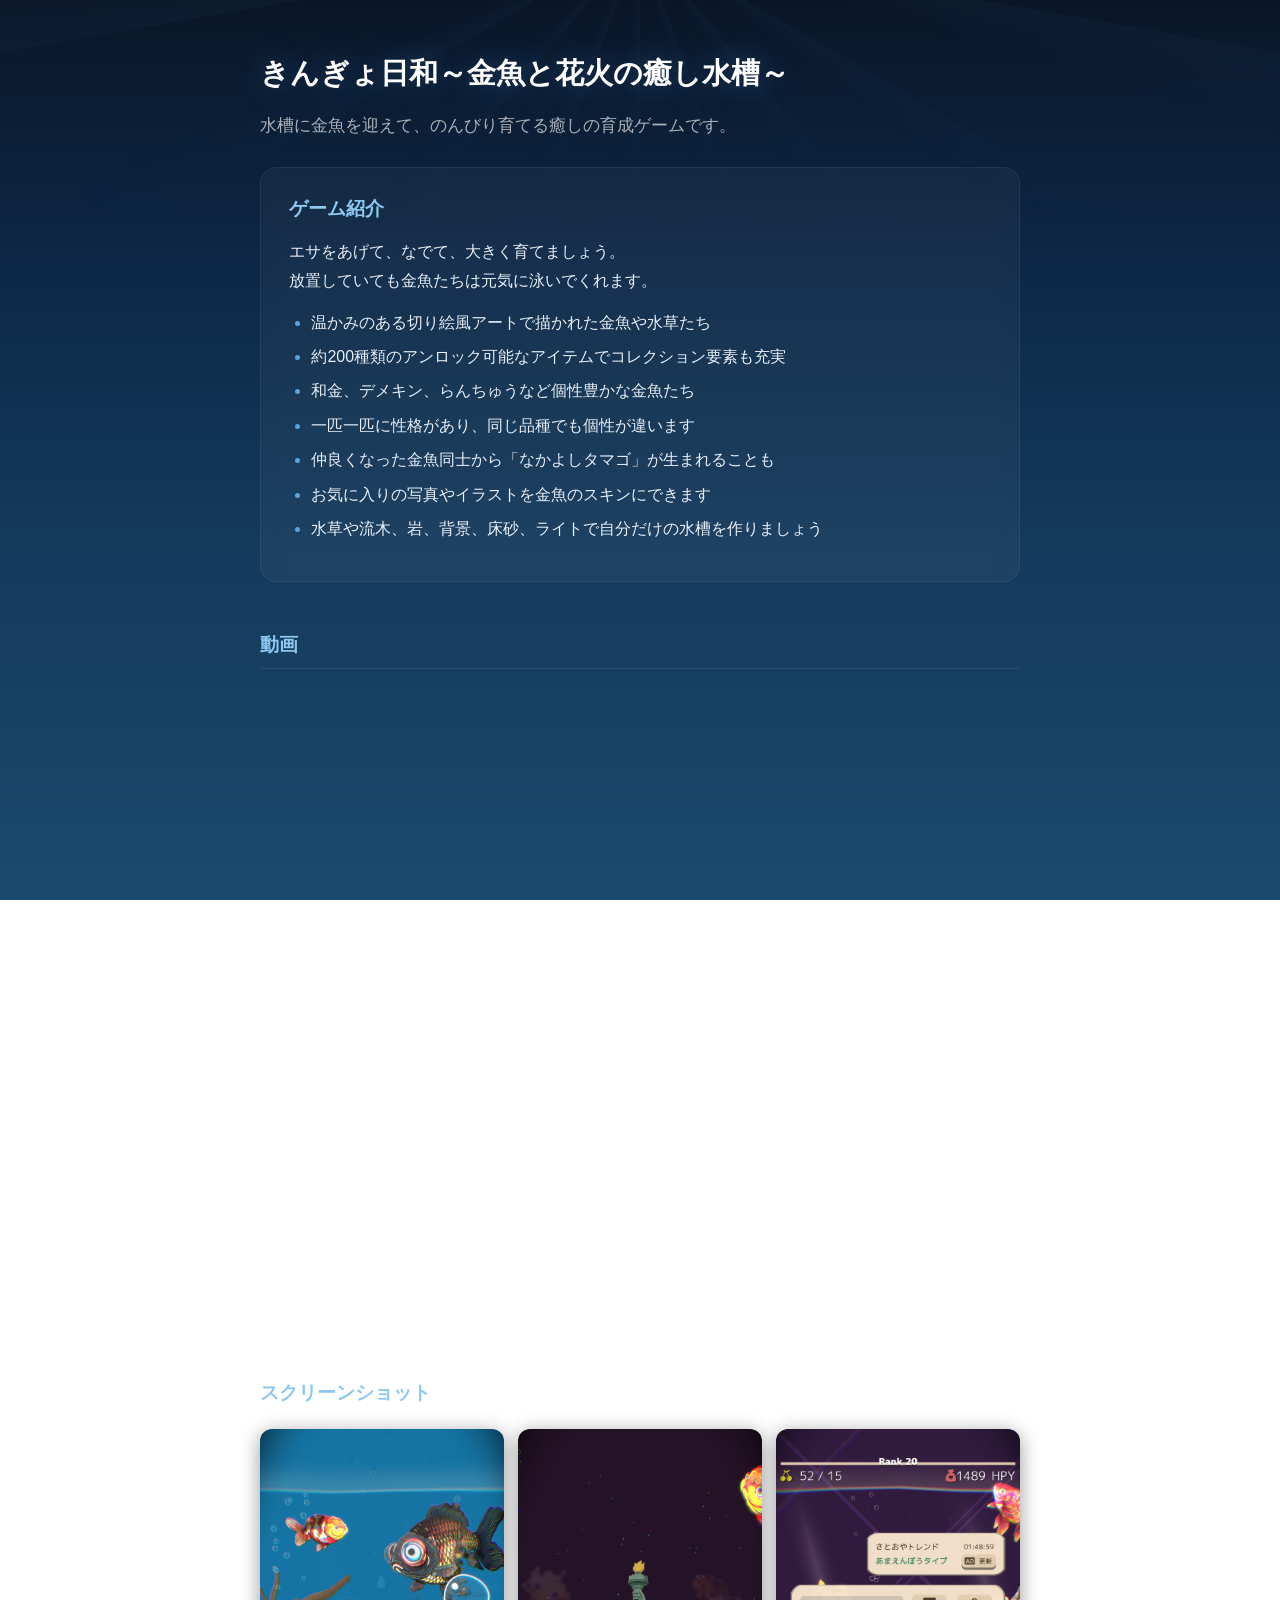
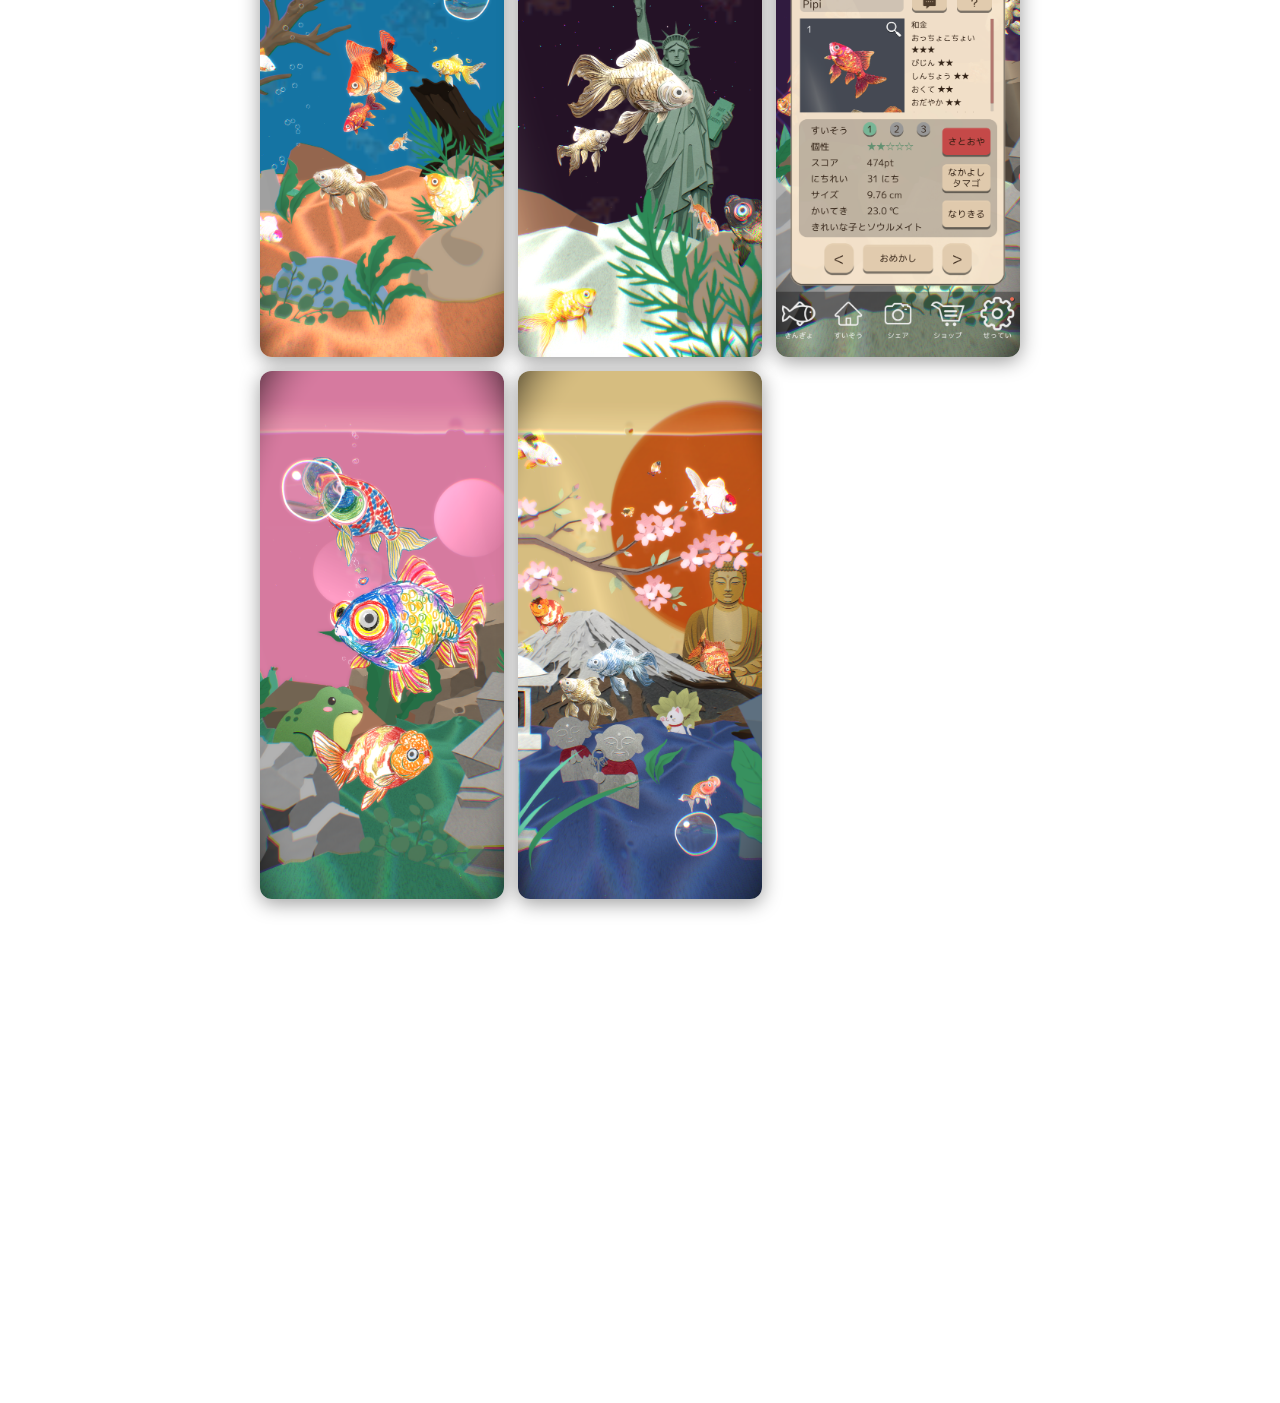
==== goldfish-days/index.html @ f7e89c8b "サポートサイト" ====
<!DOCTYPE html>
<html lang="ja">
<head>
  <meta charset="utf-8">
  <meta name="viewport" content="width=device-width, initial-scale=1">
  <title>きんぎょ日和　～金魚と花火の癒し水槽～</title>
  <meta name="description" content="のんびり金魚と暮らそう">
  <link rel="stylesheet" href="../assets/css/style.css">
</head>
<body>

<div class="light-rays"></div>
<div class="bubbles">
  <span style="left:5%;  --size:18px; --duration:11s; --delay:0s;   --drift:40px;"></span>
  <span style="left:15%; --size:10px; --duration:14s; --delay:2s;   --drift:-30px;"></span>
  <span style="left:30%; --size:24px; --duration:12s; --delay:1s;   --drift:60px;"></span>
  <span style="left:45%; --size:8px;  --duration:16s; --delay:4s;   --drift:-20px;"></span>
  <span style="left:60%; --size:14px; --duration:10s; --delay:0.5s; --drift:35px;"></span>
  <span style="left:72%; --size:20px; --duration:13s; --delay:3s;   --drift:-50px;"></span>
  <span style="left:85%; --size:12px; --duration:15s; --delay:1.5s; --drift:25px;"></span>
  <span style="left:92%; --size:16px; --duration:11s; --delay:5s;   --drift:-40px;"></span>
</div>

<div class="container">

  <h1>きんぎょ日和～金魚と花火の癒し水槽～</h1>
  <p class="lead">水槽に金魚を迎えて、のんびり育てる癒しの育成ゲームです。</p>

  <div class="card fade-in">
    <h2>ゲーム紹介</h2>
    <p>エサをあげて、なでて、大きく育てましょう。<br>放置していても金魚たちは元気に泳いでくれます。</p>
    <ul>
      <li>温かみのある切り絵風アートで描かれた金魚や水草たち</li>
      <li>約200種類のアンロック可能なアイテムでコレクション要素も充実</li>
      <li>和金、デメキン、らんちゅうなど個性豊かな金魚たち</li>
      <li>一匹一匹に性格があり、同じ品種でも個性が違います</li>
      <li>仲良くなった金魚同士から「なかよしタマゴ」が生まれることも</li>
      <li>お気に入りの写真やイラストを金魚のスキンにできます</li>
      <li>水草や流木、岩、背景、床砂、ライトで自分だけの水槽を作りましょう</li>
    </ul>
  </div>

  <div class="fade-in">
    <h2>動画</h2>
    <div style="max-width:360px;">
      <iframe width="100%" height="640" src="https://www.youtube.com/embed/aGVUXLWQl3E" frameborder="0" allow="accelerometer; autoplay; clipboard-write; encrypted-media; gyroscope; picture-in-picture" allowfullscreen style="border-radius:12px;"></iframe>
    </div>
  </div>

  <div class="fade-in">
    <h2>スクリーンショット</h2>
    <div class="screenshot-grid">
      <img src="../assets/images/screenshot_01.png" alt="スクリーンショット1">
      <img src="../assets/images/screenshot_02.png" alt="スクリーンショット2">
      <img src="../assets/images/screenshot_03.png" alt="スクリーンショット3">
      <img src="../assets/images/screenshot_04.png" alt="スクリーンショット4">
      <img src="../assets/images/screenshot_05.png" alt="スクリーンショット5">
    </div>
  </div>

  <div class="fade-in">
    <h2>ダウンロード</h2>
    <a class="download-btn" href="https://apps.apple.com/us/app/goldfish-days-zen-aquarium/id6759545083" target="_blank" rel="noopener noreferrer">App Store からダウンロード</a>
  </div>

  <div class="card fade-in">
    <h2>お問い合わせ</h2>
    <p>ご質問・不具合報告・ご要望は下記メールアドレスまでお気軽にご連絡ください。</p>
    <p><strong>メール:</strong> takn.factory@gmail.com</p>
  </div>

  <footer>
    <a href="privacy">プライバシーポリシー</a>
    <!-- <a href="presskit">プレスキット</a> -->
    <br>&copy; 2026 Takn Factory
  </footer>

</div>

<script>
const observer = new IntersectionObserver((entries) => {
  entries.forEach(e => { if (e.isIntersecting) e.target.classList.add('visible'); });
}, { threshold: 0.15 });
document.querySelectorAll('.fade-in').forEach(el => observer.observe(el));
</script>

</body>
</html>
---- assets/css/style.css ----
/* ===== Base ===== */
*,*::before,*::after { box-sizing: border-box; margin: 0; padding: 0; }

body {
  font-family: "Helvetica Neue", "Hiragino Kaku Gothic ProN", "Noto Sans JP", sans-serif;
  line-height: 1.8;
  color: #e8f0f8;
  min-height: 100vh;
  background: linear-gradient(180deg, #0a1628 0%, #0d2847 30%, #143a5c 60%, #1a4a6e 100%);
  background-attachment: fixed;
  overflow-x: hidden;
  position: relative;
}

/* ===== Bubbles background ===== */
.bubbles {
  position: fixed;
  inset: 0;
  pointer-events: none;
  z-index: 0;
  overflow: hidden;
}
.bubbles span {
  position: absolute;
  bottom: -40px;
  width: var(--size);
  height: var(--size);
  background: radial-gradient(circle at 30% 30%, rgba(255,255,255,0.18), rgba(255,255,255,0.04));
  border-radius: 50%;
  animation: rise var(--duration) var(--delay) infinite ease-in;
  opacity: 0;
}
@keyframes rise {
  0%   { opacity: 0; transform: translateX(0) scale(0.8); }
  10%  { opacity: 0.6; }
  50%  { opacity: 0.3; }
  100% { opacity: 0; transform: translateX(var(--drift)) translateY(-110vh) scale(1); }
}

/* ===== Light rays ===== */
.light-rays {
  position: fixed;
  top: -60px;
  left: 50%;
  transform: translateX(-50%);
  width: 200%;
  height: 300px;
  background: repeating-conic-gradient(
    from 0deg at 50% 0%,
    rgba(120,200,255,0.04) 0deg,
    transparent 8deg,
    transparent 20deg
  );
  pointer-events: none;
  z-index: 0;
  mask-image: linear-gradient(to bottom, white 0%, transparent 100%);
  -webkit-mask-image: linear-gradient(to bottom, white 0%, transparent 100%);
}

/* ===== Container ===== */
.container {
  position: relative;
  z-index: 1;
  max-width: 800px;
  margin: 0 auto;
  padding: 48px 20px 32px;
}

/* ===== Typography ===== */
h1 {
  font-size: 1.8em;
  font-weight: 700;
  color: #fff;
  text-shadow: 0 0 30px rgba(100,180,255,0.3);
  margin-bottom: 0.4em;
}
h2 {
  font-size: 1.2em;
  font-weight: 600;
  color: #8ec8f0;
  margin-top: 2.4em;
  margin-bottom: 0.6em;
  padding-bottom: 0.3em;
  border-bottom: 1px solid rgba(255,255,255,0.08);
}
p { margin-bottom: 0.8em; }
strong { color: #ffd080; }
ul { padding-left: 1.4em; margin-bottom: 0.8em; }
li { margin-bottom: 0.35em; }
li::marker { color: #5ba3d9; }

a {
  color: #ffa94d;
  text-decoration: none;
  transition: color 0.2s;
}
a:hover { color: #ffd080; }

/* ===== Cards (sections) ===== */
.card {
  background: rgba(255,255,255,0.04);
  border: 1px solid rgba(255,255,255,0.06);
  border-radius: 16px;
  padding: 24px 28px;
  margin-top: 1.6em;
  backdrop-filter: blur(8px);
  -webkit-backdrop-filter: blur(8px);
}
.card h2 {
  margin-top: 0;
  border-bottom: none;
  padding-bottom: 0;
}

/* ===== Screenshot grid ===== */
.screenshot-grid {
  display: grid;
  grid-template-columns: repeat(3, 1fr);
  gap: 14px;
}
.screenshot-grid img {
  width: 100%;
  border-radius: 12px;
  box-shadow: 0 4px 20px rgba(0,0,0,0.4);
  transition: transform 0.35s ease, box-shadow 0.35s ease;
  cursor: pointer;
}
.screenshot-grid img:hover {
  transform: translateY(-6px) scale(1.03);
  box-shadow: 0 12px 36px rgba(80,160,255,0.3);
}
@media screen and (max-width: 600px) {
  .screenshot-grid { grid-template-columns: repeat(2, 1fr); }
}

/* ===== Fade-in animation ===== */
.fade-in {
  opacity: 0;
  transform: translateY(24px);
  transition: opacity 0.6s ease, transform 0.6s ease;
}
.fade-in.visible {
  opacity: 1;
  transform: translateY(0);
}

/* ===== Table (presskit) ===== */
table {
  border-collapse: collapse;
  width: 100%;
}
th, td {
  padding: 10px 14px;
  text-align: left;
  border-bottom: 1px solid rgba(255,255,255,0.08);
}
th {
  color: #8ec8f0;
  white-space: nowrap;
  font-weight: 600;
  width: 140px;
}
td { color: #d0e4f5; }

/* ===== Download button ===== */
.download-btn {
  display: inline-block;
  margin-top: 0.5em;
  padding: 12px 32px;
  background: linear-gradient(135deg, #ff8c42, #ff6b1a);
  color: #fff;
  font-weight: 600;
  border-radius: 40px;
  box-shadow: 0 4px 16px rgba(255,107,26,0.35);
  transition: transform 0.2s, box-shadow 0.2s;
}
.download-btn:hover {
  color: #fff;
  transform: translateY(-2px);
  box-shadow: 0 6px 24px rgba(255,107,26,0.5);
}

/* ===== Footer ===== */
footer {
  margin-top: 3em;
  padding-top: 1.2em;
  border-top: 1px solid rgba(255,255,255,0.08);
  font-size: 0.85em;
  color: rgba(255,255,255,0.35);
}
footer a {
  color: rgba(255,255,255,0.45);
  margin-right: 1.2em;
}
footer a:hover { color: #ffa94d; }

/* ===== Subtitle / lead ===== */
.lead {
  font-size: 1.05em;
  color: rgba(255,255,255,0.65);
}

/* ===== Highlight banners ===== */
.highlights {
  display: grid;
  grid-template-columns: 1fr 1fr;
  gap: 16px;
  margin-top: 1.6em;
}
@media screen and (max-width: 600px) {
  .highlights { grid-template-columns: 1fr; }
}
.highlight-banner {
  position: relative;
  border-radius: 16px;
  padding: 28px 24px;
  overflow: hidden;
  border: 1px solid rgba(255,255,255,0.08);
  backdrop-filter: blur(8px);
  -webkit-backdrop-filter: blur(8px);
}
.highlight-banner::before {
  content: "";
  position: absolute;
  inset: 0;
  opacity: 0.12;
  z-index: 0;
}
.highlight-banner--kirié::before {
  background: linear-gradient(135deg, #e85d75, #c94080, #9b2d8f);
  opacity: 0.18;
}
.highlight-banner--kirié {
  border-color: rgba(200,80,120,0.2);
}
.highlight-banner--items::before {
  background: linear-gradient(135deg, #f0a030, #e0c040, #d4a017);
  opacity: 0.18;
}
.highlight-banner--items {
  border-color: rgba(240,180,60,0.2);
}
.highlight-banner > * {
  position: relative;
  z-index: 1;
}
.highlight-banner .highlight-number {
  font-size: 2.6em;
  font-weight: 800;
  line-height: 1.1;
  letter-spacing: -0.02em;
  margin-bottom: 4px;
}
.highlight-banner--kirié .highlight-number {
  background: linear-gradient(135deg, #ff8fab, #f472b6);
  -webkit-background-clip: text;
  -webkit-text-fill-color: transparent;
  background-clip: text;
}
.highlight-banner--items .highlight-number {
  background: linear-gradient(135deg, #ffd080, #ffa94d);
  -webkit-background-clip: text;
  -webkit-text-fill-color: transparent;
  background-clip: text;
}
.highlight-banner .highlight-label {
  font-size: 1em;
  font-weight: 600;
  color: #fff;
  margin-bottom: 8px;
}
.highlight-banner .highlight-desc {
  font-size: 0.88em;
  color: rgba(255,255,255,0.6);
  line-height: 1.6;
}
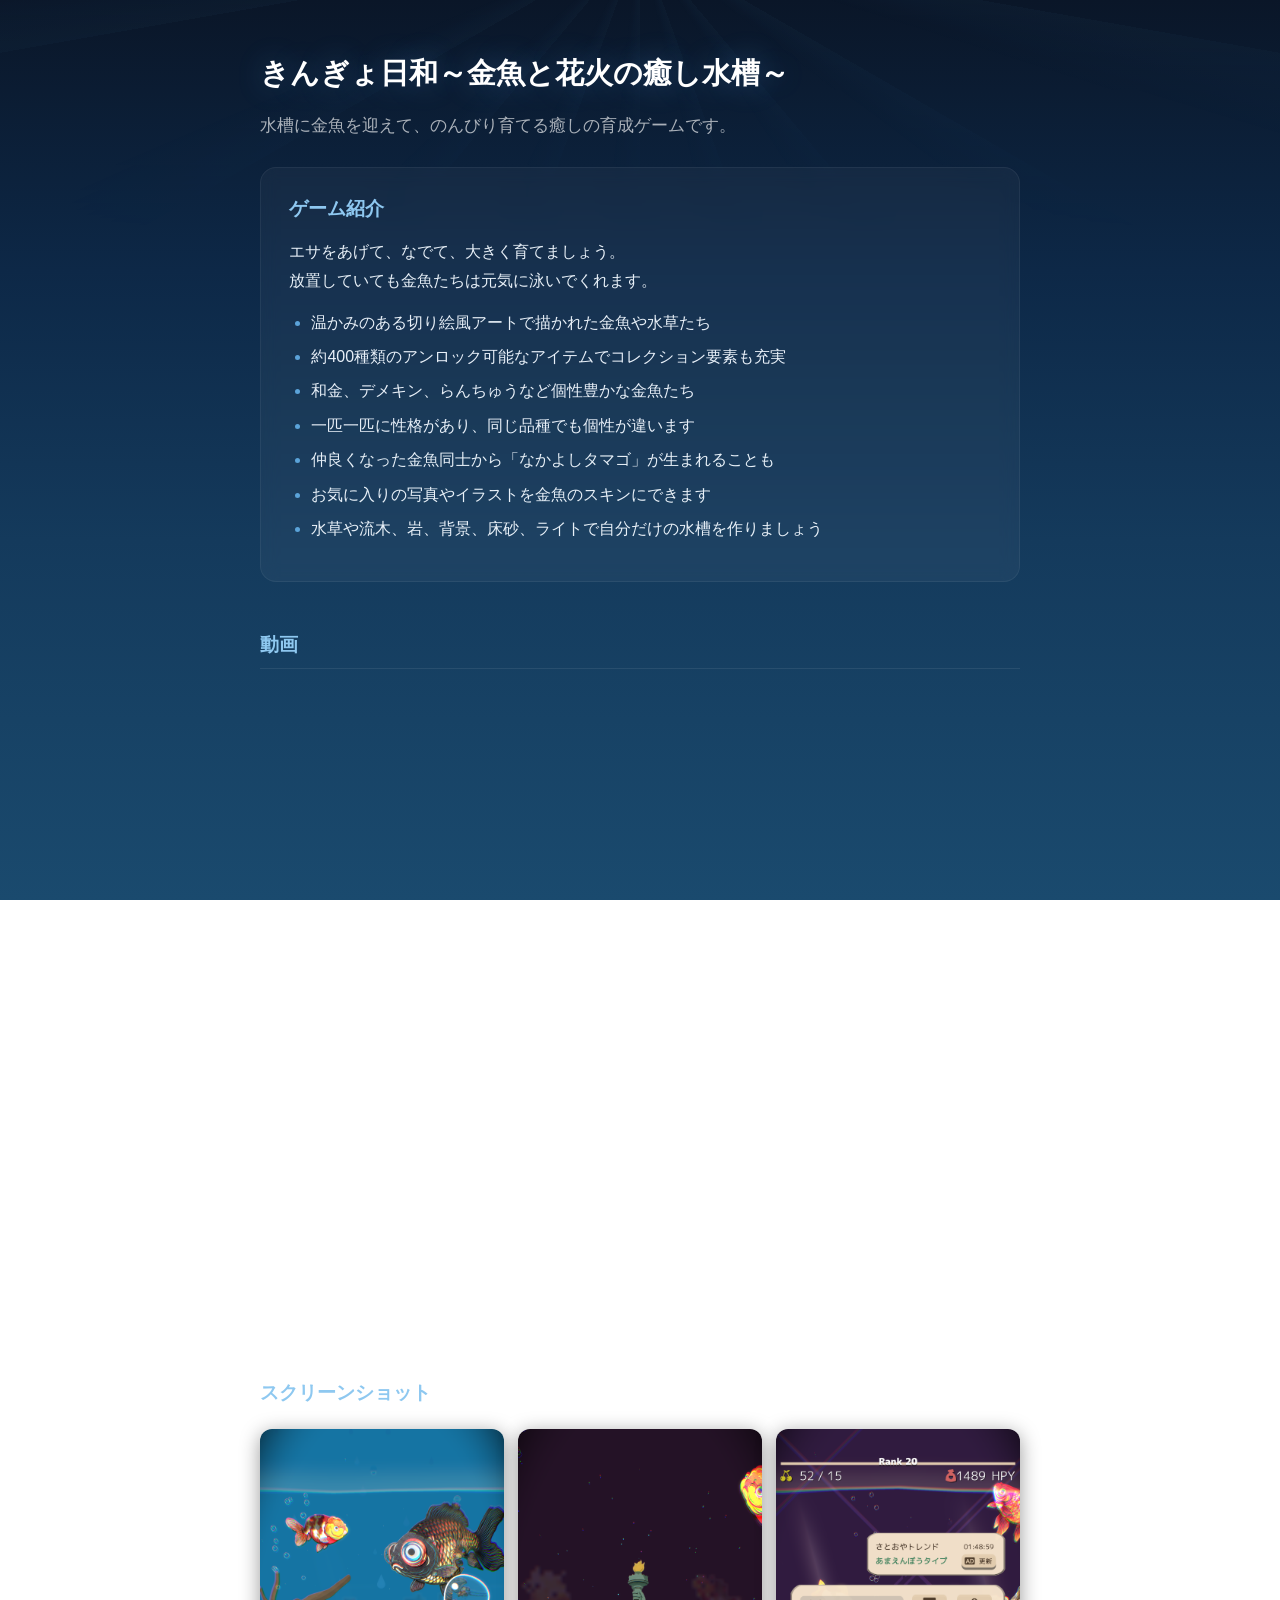
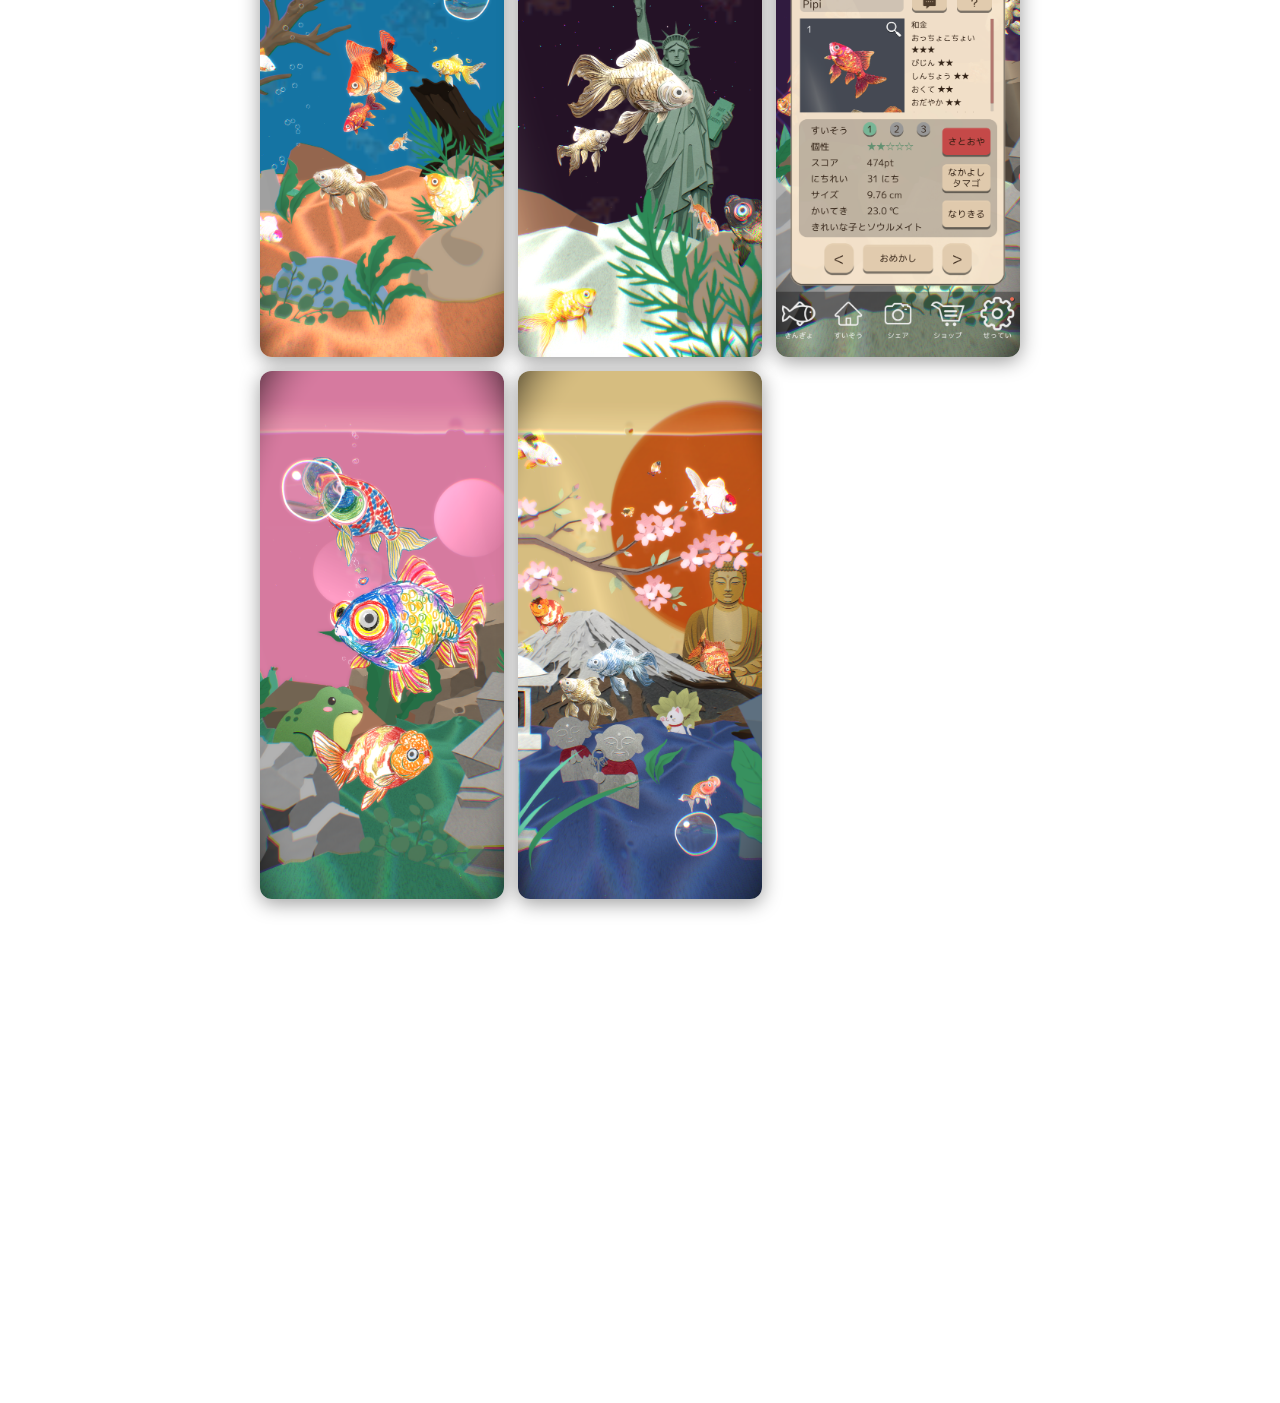
==== commit 62d9ad1f: "文言修正" ====
--- a/goldfish-days/index.html
+++ b/goldfish-days/index.html
@@ -31,7 +31,7 @@
     <p>エサをあげて、なでて、大きく育てましょう。<br>放置していても金魚たちは元気に泳いでくれます。</p>
     <ul>
       <li>温かみのある切り絵風アートで描かれた金魚や水草たち</li>
-      <li>約200種類のアンロック可能なアイテムでコレクション要素も充実</li>
+      <li>約400種類のアンロック可能なアイテムでコレクション要素も充実</li>
       <li>和金、デメキン、らんちゅうなど個性豊かな金魚たち</li>
       <li>一匹一匹に性格があり、同じ品種でも個性が違います</li>
       <li>仲良くなった金魚同士から「なかよしタマゴ」が生まれることも</li>
